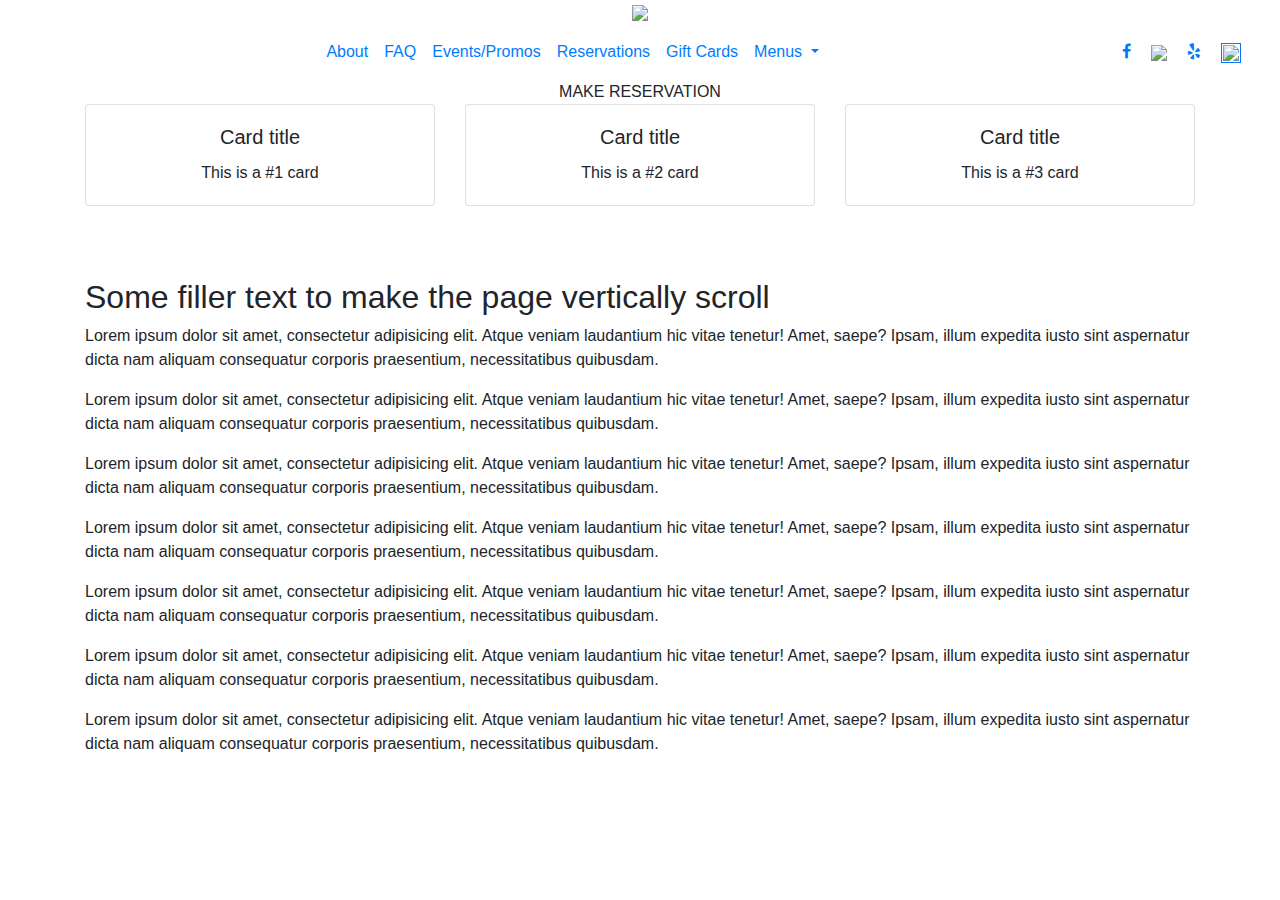
==== src/index.html @ a1e66634 "added 3 cards in a container" ====
<!doctype html>

<html lang="en">

<head>
    <meta charset="utf-8">
    <meta name="viewport" content="width=device-width, initial-scale=1, shrink-to-fit=no">

    <!-- Bootstrap CSS -->
    <link rel="stylesheet" href="https://maxcdn.bootstrapcdn.com/bootstrap/4.0.0/css/bootstrap.min.css" integrity="sha384-Gn5384xqQ1aoWXA+058RXPxPg6fy4IWvTNh0E263XmFcJlSAwiGgFAW/dAiS6JXm" crossorigin="anonymous">

    <title>Bootstrap 4 Starter Template</title>
    <!-- My own CSS Sheets -->
    <link rel="stylesheet" href="https://github.com/emtom22/cs50/blob/master/game-parlour/src/css/styles.css">

    <!-- Social Medi Icons -->
    <link rel="stylesheet" href="https://cdnjs.cloudflare.com/ajax/libs/font-awesome/4.7.0/css/font-awesome.min.css">

    <!-- SEO Metadata -->
    <meta name="keywords" content="Games, Board games, board game cafe, mochi waffles, waffle sandwhiches, Kickstarter games" />
    <meta name="description" content="First Game Cafe in SF. Gather. Play. Eat." />

</head>

<body>
    <div class="container-fluid" id="above-fold">

        <div class="container-fluid text-center">
            <a href="#" class="navbar-left logo">
                <img src="https://ksr-ugc.imgix.net/assets/020/331/808/72a79cb0b4fe96b406550cc3c8fec7dc_original.jpg?crop=faces&w=1552&h=873&fit=crop&v=1519366454&auto=format&q=92&s=76406cc9d7a8f7b42cdf43269593a77e" height="180px"> </a>
        </div>
        <nav class="navbar navbar-expand-md sticky-top justify-content-center">
            <button class="navbar-toggler ml-1" type="button" data-toggle="collapse" data-target="#collapsingNavbar2">
        <span class="navbar-toggler-icon"></span>
    </button>
            <div class="navbar-collapse collapse justify-content-between align-items-center" id="collapsingNavbar2">
                <ul class="navbar-nav mx-auto text-sm-center">
                    <li class="nav-item">
                        <a class="nav-link" href="#">About</a>
                    </li>
                    <li class="nav-item">
                        <a class="nav-link" href="#">FAQ</a>
                    </li>
                    <a class="nav-link" href="#">Events/Promos</a>
                    </li>
                    <li class="nav-item">
                        <a class="nav-link" href="#">Reservations</a>
                    </li>
                    <li class="nav-item">
                        <a class="nav-link" href="#">Gift Cards</a>
                    </li>
                    <li class="nav-item dropdown">
                        <a class="nav-link dropdown-toggle" href="#" id="navbarDropdown" data-toggle="dropdown">
						Menus
					</a>
                        <div class="dropdown-menu text-center">
                            <a class="dropdown-item" href="#">Food Menu</a>
                            <a class="dropdown-item" href="#">Game Menu</a>
                        </div>
                    </li>
                </ul>
                <ul class="nav navbar-nav flex-row justify-content-center flex-nowrap">
                    <li class="nav-item"><a class="nav-link" href=""><i class="fa fa-facebook mr-1"></i></a> </li>
                    <!-- <li class="nav-item"><a class="nav-link" href=""><i class="fa fa-instagram mr-2"></i></a> </li> -->
                    <li class="nav-item">
                        <a class="nav-link" href=""><img class="mr-1" src="https://cdn.freebiesupply.com/images/large/2x/instagram-logo-gradient-transparent.png" height="20px"></a>
                    </li>
                    <li class="nav-item"><a class="nav-link" href=""><i class="fa fa-yelp mr-1"></i></a> </li>
                    <li class="nav-item">
                        <a class="nav-link" href=""><img src="https://user-images.githubusercontent.com/9140768/30163120-9bd90afe-938c-11e7-8141-4004c000eb27.png" height="20px" width="20px"></a>
                    </li>
                </ul>
            </div>
        </nav>

        <div class="col text-center">
            MAKE RESERVATION
        </div>
    </div>

    <div class="container">
        <div class="row">
            <div class="col">
                <div class="card mb-4">
                    <div class="card-body text-center">
                        <h5 class="card-title">Card title</h5>
                        <p class="card-text">This is a #1 card</p>
                    </div>
                </div>
            </div>
            <div class="col-xs-12 col-md-4">
                <div class="card mb-4">
                    <div class="card-body text-center">
                        <h5 class="card-title">Card title</h5>
                        <p class="card-text">This is a #2 card</p>
                    </div>
                </div>
            </div>
            <div class="col">
                <div class="card mb-4">
                    <div class="card-body text-center">
                        <h5 class="card-title">Card title</h5>
                        <p class="card-text">This is a #3 card</p>
                    </div>
                </div>
            </div>
        </div>
    </div>
    <!-- added for scrolling -->
    <div class="container py-5">
        <h2>Some filler text to make the page vertically scroll</h2>
        <p>Lorem ipsum dolor sit amet, consectetur adipisicing elit. Atque veniam laudantium hic vitae tenetur! Amet, saepe? Ipsam, illum expedita iusto sint aspernatur dicta nam aliquam consequatur corporis praesentium, necessitatibus quibusdam.
        </p>
        <p>Lorem ipsum dolor sit amet, consectetur adipisicing elit. Atque veniam laudantium hic vitae tenetur! Amet, saepe? Ipsam, illum expedita iusto sint aspernatur dicta nam aliquam consequatur corporis praesentium, necessitatibus quibusdam.
        </p>
        <p>Lorem ipsum dolor sit amet, consectetur adipisicing elit. Atque veniam laudantium hic vitae tenetur! Amet, saepe? Ipsam, illum expedita iusto sint aspernatur dicta nam aliquam consequatur corporis praesentium, necessitatibus quibusdam.
        </p>
        <p>Lorem ipsum dolor sit amet, consectetur adipisicing elit. Atque veniam laudantium hic vitae tenetur! Amet, saepe? Ipsam, illum expedita iusto sint aspernatur dicta nam aliquam consequatur corporis praesentium, necessitatibus quibusdam.
        </p>
        <p>Lorem ipsum dolor sit amet, consectetur adipisicing elit. Atque veniam laudantium hic vitae tenetur! Amet, saepe? Ipsam, illum expedita iusto sint aspernatur dicta nam aliquam consequatur corporis praesentium, necessitatibus quibusdam.
        </p>
        <p>Lorem ipsum dolor sit amet, consectetur adipisicing elit. Atque veniam laudantium hic vitae tenetur! Amet, saepe? Ipsam, illum expedita iusto sint aspernatur dicta nam aliquam consequatur corporis praesentium, necessitatibus quibusdam.
        </p>
        <p>Lorem ipsum dolor sit amet, consectetur adipisicing elit. Atque veniam laudantium hic vitae tenetur! Amet, saepe? Ipsam, illum expedita iusto sint aspernatur dicta nam aliquam consequatur corporis praesentium, necessitatibus quibusdam.
        </p>
    </div>

    <!-- Optional JavaScript -->
    <!-- jQuery first, then Popper.js, then Bootstrap JS -->
    <script src="https://code.jquery.com/jquery-3.2.1.slim.min.js" integrity="sha384-KJ3o2DKtIkvYIK3UENzmM7KCkRr/rE9/Qpg6aAZGJwFDMVNA/GpGFF93hXpG5KkN" crossorigin="anonymous">
    </script>
    <script src="https://cdnjs.cloudflare.com/ajax/libs/popper.js/1.12.9/umd/popper.min.js" integrity="sha384-ApNbgh9B+Y1QKtv3Rn7W3mgPxhU9K/ScQsAP7hUibX39j7fakFPskvXusvfa0b4Q" crossorigin="anonymous">
    </script>
    <script src="https://maxcdn.bootstrapcdn.com/bootstrap/4.0.0/js/bootstrap.min.js" integrity="sha384-JZR6Spejh4U02d8jOt6vLEHfe/JQGiRRSQQxSfFWpi1MquVdAyjUar5+76PVCmYl" crossorigin="anonymous">
    </script>
</body>
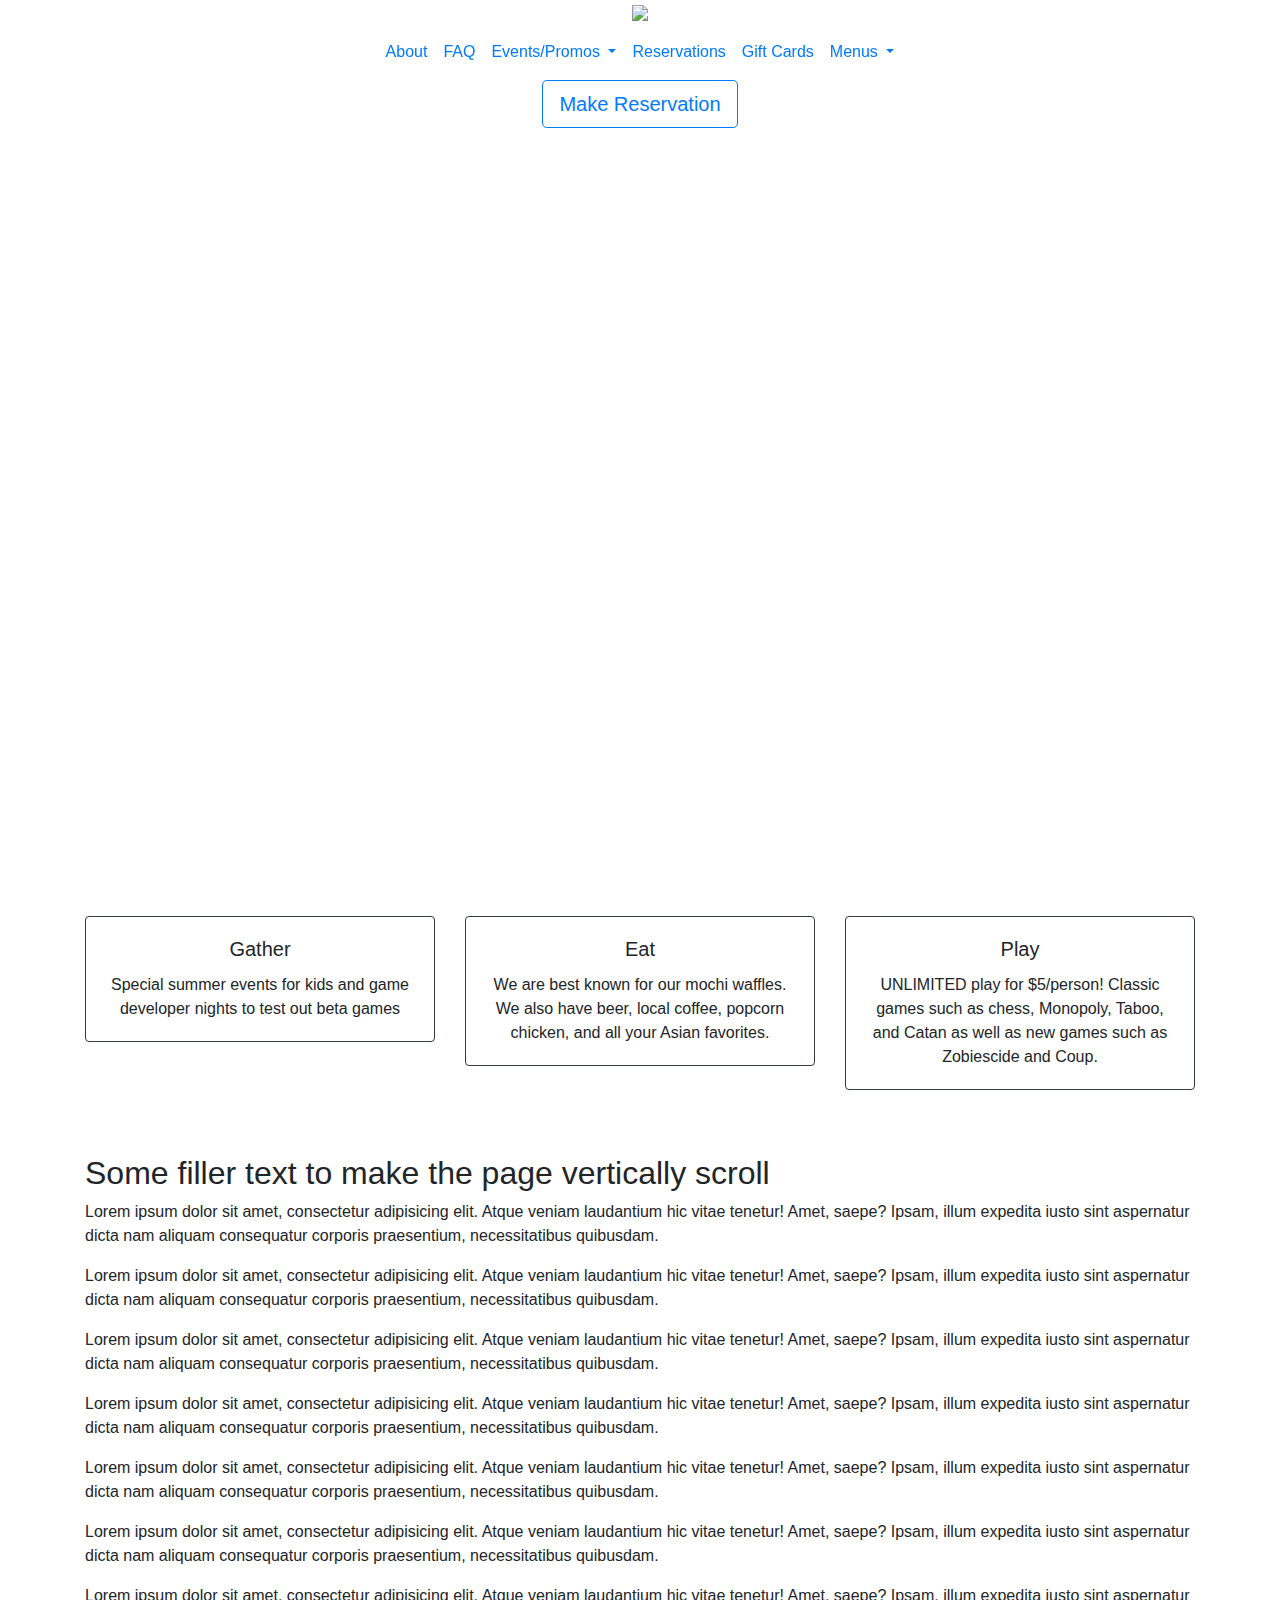
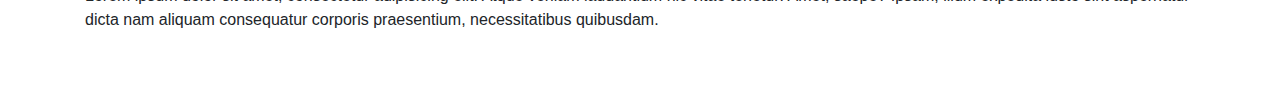
==== commit fd8fa1e1: "add border and corners to cards" ====
--- a/src/index.html
+++ b/src/index.html
@@ -7,41 +7,57 @@
     <meta name="viewport" content="width=device-width, initial-scale=1, shrink-to-fit=no">
 
     <!-- Bootstrap CSS -->
-    <link rel="stylesheet" href="https://maxcdn.bootstrapcdn.com/bootstrap/4.0.0/css/bootstrap.min.css" integrity="sha384-Gn5384xqQ1aoWXA+058RXPxPg6fy4IWvTNh0E263XmFcJlSAwiGgFAW/dAiS6JXm" crossorigin="anonymous">
+    <link rel="stylesheet" href="https://maxcdn.bootstrapcdn.com/bootstrap/4.0.0/css/bootstrap.min.css"
+        integrity="sha384-Gn5384xqQ1aoWXA+058RXPxPg6fy4IWvTNh0E263XmFcJlSAwiGgFAW/dAiS6JXm" crossorigin="anonymous">
 
     <title>Bootstrap 4 Starter Template</title>
     <!-- My own CSS Sheets -->
-    <link rel="stylesheet" href="https://github.com/emtom22/cs50/blob/master/game-parlour/src/css/styles.css">
+    <link rel="stylesheet" href="css/styles.css">
 
     <!-- Social Medi Icons -->
     <link rel="stylesheet" href="https://cdnjs.cloudflare.com/ajax/libs/font-awesome/4.7.0/css/font-awesome.min.css">
 
+    <!-- font type -->
+    <link rel="stylesheet" type="text/css"
+        href="//fonts.googleapis.com/css?family=Carrois+Gothic+SC:400|Oswald:700,400" />
+
     <!-- SEO Metadata -->
-    <meta name="keywords" content="Games, Board games, board game cafe, mochi waffles, waffle sandwhiches, Kickstarter games" />
+    <meta name="keywords"
+        content="Games, Board games, board game cafe, mochi waffles, waffle sandwhiches, Kickstarter games" />
     <meta name="description" content="First Game Cafe in SF. Gather. Play. Eat." />
 
 </head>
 
 <body>
+    <!-- Above the fold section -->
     <div class="container-fluid" id="above-fold">
 
+        <!-- Above-the-fold: Company logo section -->
         <div class="container-fluid text-center">
             <a href="#" class="navbar-left logo">
-                <img src="https://ksr-ugc.imgix.net/assets/020/331/808/72a79cb0b4fe96b406550cc3c8fec7dc_original.jpg?crop=faces&w=1552&h=873&fit=crop&v=1519366454&auto=format&q=92&s=76406cc9d7a8f7b42cdf43269593a77e" height="180px"> </a>
+                <img src="assets/logo2.png" height="220px"> </a>
         </div>
+        <!-- Above-the-fold: Navigation bar -->
         <nav class="navbar navbar-expand-md sticky-top justify-content-center">
-            <button class="navbar-toggler ml-1" type="button" data-toggle="collapse" data-target="#collapsingNavbar2">
-        <span class="navbar-toggler-icon"></span>
-    </button>
-            <div class="navbar-collapse collapse justify-content-between align-items-center" id="collapsingNavbar2">
+            <button class="navbar-toggler ml-1 toggle-button" type="button" data-toggle="collapse"
+                data-target="#navbarNav" aria-controls="navbarNav" aria-expanded="false" aria-label="Toggle navigation">
+                <span class="navbar-toggler-icon"></span>
+            </button>
+            <div class="navbar-collapse collapse justify-content-between align-items-center" id="navbarNav">
                 <ul class="navbar-nav mx-auto text-sm-center">
                     <li class="nav-item">
                         <a class="nav-link" href="#">About</a>
                     </li>
                     <li class="nav-item">
                         <a class="nav-link" href="#">FAQ</a>
-                    </li>
-                    <a class="nav-link" href="#">Events/Promos</a>
+                    <li class="nav-item dropdown">
+                        <a class="nav-link dropdown-toggle" href="#" id="navbarDropdown" data-toggle="dropdown">
+                            Events/Promos
+                        </a>
+                        <div class="dropdown-menu text-center">
+                            <a class="dropdown-item" href="#">After School Board Gamers Club (BGC)</a>
+                            <a class="dropdown-item" href="#">Game Developer's Night</a>
+                        </div>
                     </li>
                     <li class="nav-item">
                         <a class="nav-link" href="#">Reservations</a>
@@ -51,56 +67,70 @@
                     </li>
                     <li class="nav-item dropdown">
                         <a class="nav-link dropdown-toggle" href="#" id="navbarDropdown" data-toggle="dropdown">
-						Menus
-					</a>
+                            Menus
+                        </a>
                         <div class="dropdown-menu text-center">
                             <a class="dropdown-item" href="#">Food Menu</a>
                             <a class="dropdown-item" href="#">Game Menu</a>
                         </div>
                     </li>
                 </ul>
-                <ul class="nav navbar-nav flex-row justify-content-center flex-nowrap">
-                    <li class="nav-item"><a class="nav-link" href=""><i class="fa fa-facebook mr-1"></i></a> </li>
-                    <!-- <li class="nav-item"><a class="nav-link" href=""><i class="fa fa-instagram mr-2"></i></a> </li> -->
+                <!-- Above-the-fold: Social Media icons -->
+                <!-- <ul class="nav navbar-nav flex-row justify-content-center flex-nowrap">
+                    <li class="nav-item"><a class="nav-link" href="https://www.facebook.com/thegameparlourSF/"><i
+                                class="fa fa-facebook mr-1"></i></a> </li>
                     <li class="nav-item">
-                        <a class="nav-link" href=""><img class="mr-1" src="https://cdn.freebiesupply.com/images/large/2x/instagram-logo-gradient-transparent.png" height="20px"></a>
+                        <a class="nav-link" href="https://www.instagram.com/thegameparlourSF/"><img class="mr-1"
+                                src="assets/instagram-icon.png" height="20px"></a>
                     </li>
-                    <li class="nav-item"><a class="nav-link" href=""><i class="fa fa-yelp mr-1"></i></a> </li>
+                    <li class="nav-item"><a class="nav-link"
+                            href="https://www.yelp.com/biz/the-game-parlour-san-francisco"><i
+                                class="fa fa-yelp mr-1"></i></a> </li>
                     <li class="nav-item">
-                        <a class="nav-link" href=""><img src="https://user-images.githubusercontent.com/9140768/30163120-9bd90afe-938c-11e7-8141-4004c000eb27.png" height="20px" width="20px"></a>
+                        <a class="nav-link" href="https://boardgamegeek.com/collection/user/Thegameparlour"><img
+                                src="assets/bbg_icon.png" height="20px" width="20px"></a>
                     </li>
-                </ul>
+                </ul> -->
             </div>
         </nav>
+        <!-- Above-the-fold: Call to action button -->
+        <div class="test col text-center">
+            <button type="button" class="btn btn-lg btn-outline-primary">Make Reservation</button>
+        </div>
 
-        <div class="col text-center">
-            MAKE RESERVATION
-        </div>
     </div>
 
-    <div class="container">
-        <div class="row">
+    <!-- Main cards container -->
+    <div class="container mt-3">
+        <div class="row row-eq-height">
             <div class="col">
-                <div class="card mb-4">
+                <div class="card mb-3 rounded border-dark">
                     <div class="card-body text-center">
-                        <h5 class="card-title">Card title</h5>
-                        <p class="card-text">This is a #1 card</p>
+                        <h5 class="card-title">Gather</h5>
+                        <p class="card-text">Special summer events for kids and game developer nights
+                            to test out beta games
+                        </p>
                     </div>
                 </div>
             </div>
             <div class="col-xs-12 col-md-4">
-                <div class="card mb-4">
+                <div class="card mb-3 rounded border-dark">
                     <div class="card-body text-center">
-                        <h5 class="card-title">Card title</h5>
-                        <p class="card-text">This is a #2 card</p>
+                        <h5 class="card-title">Eat</h5>
+                        <p class="card-text">We are best known for our mochi waffles. We also have
+                            beer, local coffee, popcorn chicken, and all your Asian favorites.
+                        </p>
                     </div>
                 </div>
             </div>
             <div class="col">
-                <div class="card mb-4">
+                <div class="card mb-3 rounded border-dark">
                     <div class="card-body text-center">
-                        <h5 class="card-title">Card title</h5>
-                        <p class="card-text">This is a #3 card</p>
+                        <h5 class="card-title">Play</h5>
+                        <p class="card-text">UNLIMITED play for $5/person! Classic games such as
+                            chess, Monopoly, Taboo, and Catan as well as new games such as Zobiescide
+                            and Coup.
+                        </p>
                     </div>
                 </div>
             </div>
@@ -109,28 +139,48 @@
     <!-- added for scrolling -->
     <div class="container py-5">
         <h2>Some filler text to make the page vertically scroll</h2>
-        <p>Lorem ipsum dolor sit amet, consectetur adipisicing elit. Atque veniam laudantium hic vitae tenetur! Amet, saepe? Ipsam, illum expedita iusto sint aspernatur dicta nam aliquam consequatur corporis praesentium, necessitatibus quibusdam.
+        <p>Lorem ipsum dolor sit amet, consectetur adipisicing elit. Atque veniam laudantium hic vitae tenetur! Amet,
+            saepe? Ipsam, illum expedita iusto sint aspernatur dicta nam aliquam consequatur corporis praesentium,
+            necessitatibus quibusdam.
         </p>
-        <p>Lorem ipsum dolor sit amet, consectetur adipisicing elit. Atque veniam laudantium hic vitae tenetur! Amet, saepe? Ipsam, illum expedita iusto sint aspernatur dicta nam aliquam consequatur corporis praesentium, necessitatibus quibusdam.
+        <p>Lorem ipsum dolor sit amet, consectetur adipisicing elit. Atque veniam laudantium hic vitae tenetur! Amet,
+            saepe? Ipsam, illum expedita iusto sint aspernatur dicta nam aliquam consequatur corporis praesentium,
+            necessitatibus quibusdam.
         </p>
-        <p>Lorem ipsum dolor sit amet, consectetur adipisicing elit. Atque veniam laudantium hic vitae tenetur! Amet, saepe? Ipsam, illum expedita iusto sint aspernatur dicta nam aliquam consequatur corporis praesentium, necessitatibus quibusdam.
+        <p>Lorem ipsum dolor sit amet, consectetur adipisicing elit. Atque veniam laudantium hic vitae tenetur! Amet,
+            saepe? Ipsam, illum expedita iusto sint aspernatur dicta nam aliquam consequatur corporis praesentium,
+            necessitatibus quibusdam.
         </p>
-        <p>Lorem ipsum dolor sit amet, consectetur adipisicing elit. Atque veniam laudantium hic vitae tenetur! Amet, saepe? Ipsam, illum expedita iusto sint aspernatur dicta nam aliquam consequatur corporis praesentium, necessitatibus quibusdam.
+        <p>Lorem ipsum dolor sit amet, consectetur adipisicing elit. Atque veniam laudantium hic vitae tenetur! Amet,
+            saepe? Ipsam, illum expedita iusto sint aspernatur dicta nam aliquam consequatur corporis praesentium,
+            necessitatibus quibusdam.
         </p>
-        <p>Lorem ipsum dolor sit amet, consectetur adipisicing elit. Atque veniam laudantium hic vitae tenetur! Amet, saepe? Ipsam, illum expedita iusto sint aspernatur dicta nam aliquam consequatur corporis praesentium, necessitatibus quibusdam.
+        <p>Lorem ipsum dolor sit amet, consectetur adipisicing elit. Atque veniam laudantium hic vitae tenetur! Amet,
+            saepe? Ipsam, illum expedita iusto sint aspernatur dicta nam aliquam consequatur corporis praesentium,
+            necessitatibus quibusdam.
         </p>
-        <p>Lorem ipsum dolor sit amet, consectetur adipisicing elit. Atque veniam laudantium hic vitae tenetur! Amet, saepe? Ipsam, illum expedita iusto sint aspernatur dicta nam aliquam consequatur corporis praesentium, necessitatibus quibusdam.
+        <p>Lorem ipsum dolor sit amet, consectetur adipisicing elit. Atque veniam laudantium hic vitae tenetur! Amet,
+            saepe? Ipsam, illum expedita iusto sint aspernatur dicta nam aliquam consequatur corporis praesentium,
+            necessitatibus quibusdam.
         </p>
-        <p>Lorem ipsum dolor sit amet, consectetur adipisicing elit. Atque veniam laudantium hic vitae tenetur! Amet, saepe? Ipsam, illum expedita iusto sint aspernatur dicta nam aliquam consequatur corporis praesentium, necessitatibus quibusdam.
+        <p>Lorem ipsum dolor sit amet, consectetur adipisicing elit. Atque veniam laudantium hic vitae tenetur! Amet,
+            saepe? Ipsam, illum expedita iusto sint aspernatur dicta nam aliquam consequatur corporis praesentium,
+            necessitatibus quibusdam.
         </p>
     </div>
 
     <!-- Optional JavaScript -->
     <!-- jQuery first, then Popper.js, then Bootstrap JS -->
-    <script src="https://code.jquery.com/jquery-3.2.1.slim.min.js" integrity="sha384-KJ3o2DKtIkvYIK3UENzmM7KCkRr/rE9/Qpg6aAZGJwFDMVNA/GpGFF93hXpG5KkN" crossorigin="anonymous">
+    <script src="https://code.jquery.com/jquery-3.2.1.slim.min.js"
+        integrity="sha384-KJ3o2DKtIkvYIK3UENzmM7KCkRr/rE9/Qpg6aAZGJwFDMVNA/GpGFF93hXpG5KkN" crossorigin="anonymous">
     </script>
-    <script src="https://cdnjs.cloudflare.com/ajax/libs/popper.js/1.12.9/umd/popper.min.js" integrity="sha384-ApNbgh9B+Y1QKtv3Rn7W3mgPxhU9K/ScQsAP7hUibX39j7fakFPskvXusvfa0b4Q" crossorigin="anonymous">
+    <script src="https://cdnjs.cloudflare.com/ajax/libs/popper.js/1.12.9/umd/popper.min.js"
+        integrity="sha384-ApNbgh9B+Y1QKtv3Rn7W3mgPxhU9K/ScQsAP7hUibX39j7fakFPskvXusvfa0b4Q" crossorigin="anonymous">
     </script>
-    <script src="https://maxcdn.bootstrapcdn.com/bootstrap/4.0.0/js/bootstrap.min.js" integrity="sha384-JZR6Spejh4U02d8jOt6vLEHfe/JQGiRRSQQxSfFWpi1MquVdAyjUar5+76PVCmYl" crossorigin="anonymous">
+    <script src="https://maxcdn.bootstrapcdn.com/bootstrap/4.0.0/js/bootstrap.min.js"
+        integrity="sha384-JZR6Spejh4U02d8jOt6vLEHfe/JQGiRRSQQxSfFWpi1MquVdAyjUar5+76PVCmYl" crossorigin="anonymous">
     </script>
-</body>
+
+    <!-- My own JavaScript -->
+    <script src="js/script.js"></script>
+</body>--- a/src/css/styles.css
+++ b/src/css/styles.css
@@ -0,0 +1,17 @@
+.fa-facebook{
+  color: 3b5998;
+}
+
+.fa-instagram{
+  color: ffffff;
+}
+
+.fa-yelp{
+  color: af0606;
+}
+
+#above-fold{
+  height: 900px;
+  background: url("https://cdn.vox-cdn.com/thumbor/iTpB5vHyripf0V7HuIxKfSlfGRo=/0x0:960x719/1200x800/filters:focal(404x284:556x436)/cdn.vox-cdn.com/uploads/chorus_image/image/59620787/31870749_1145783728897247_5848547680967458816_n.0.jpg");
+  background-size: 100% 100%;
+}
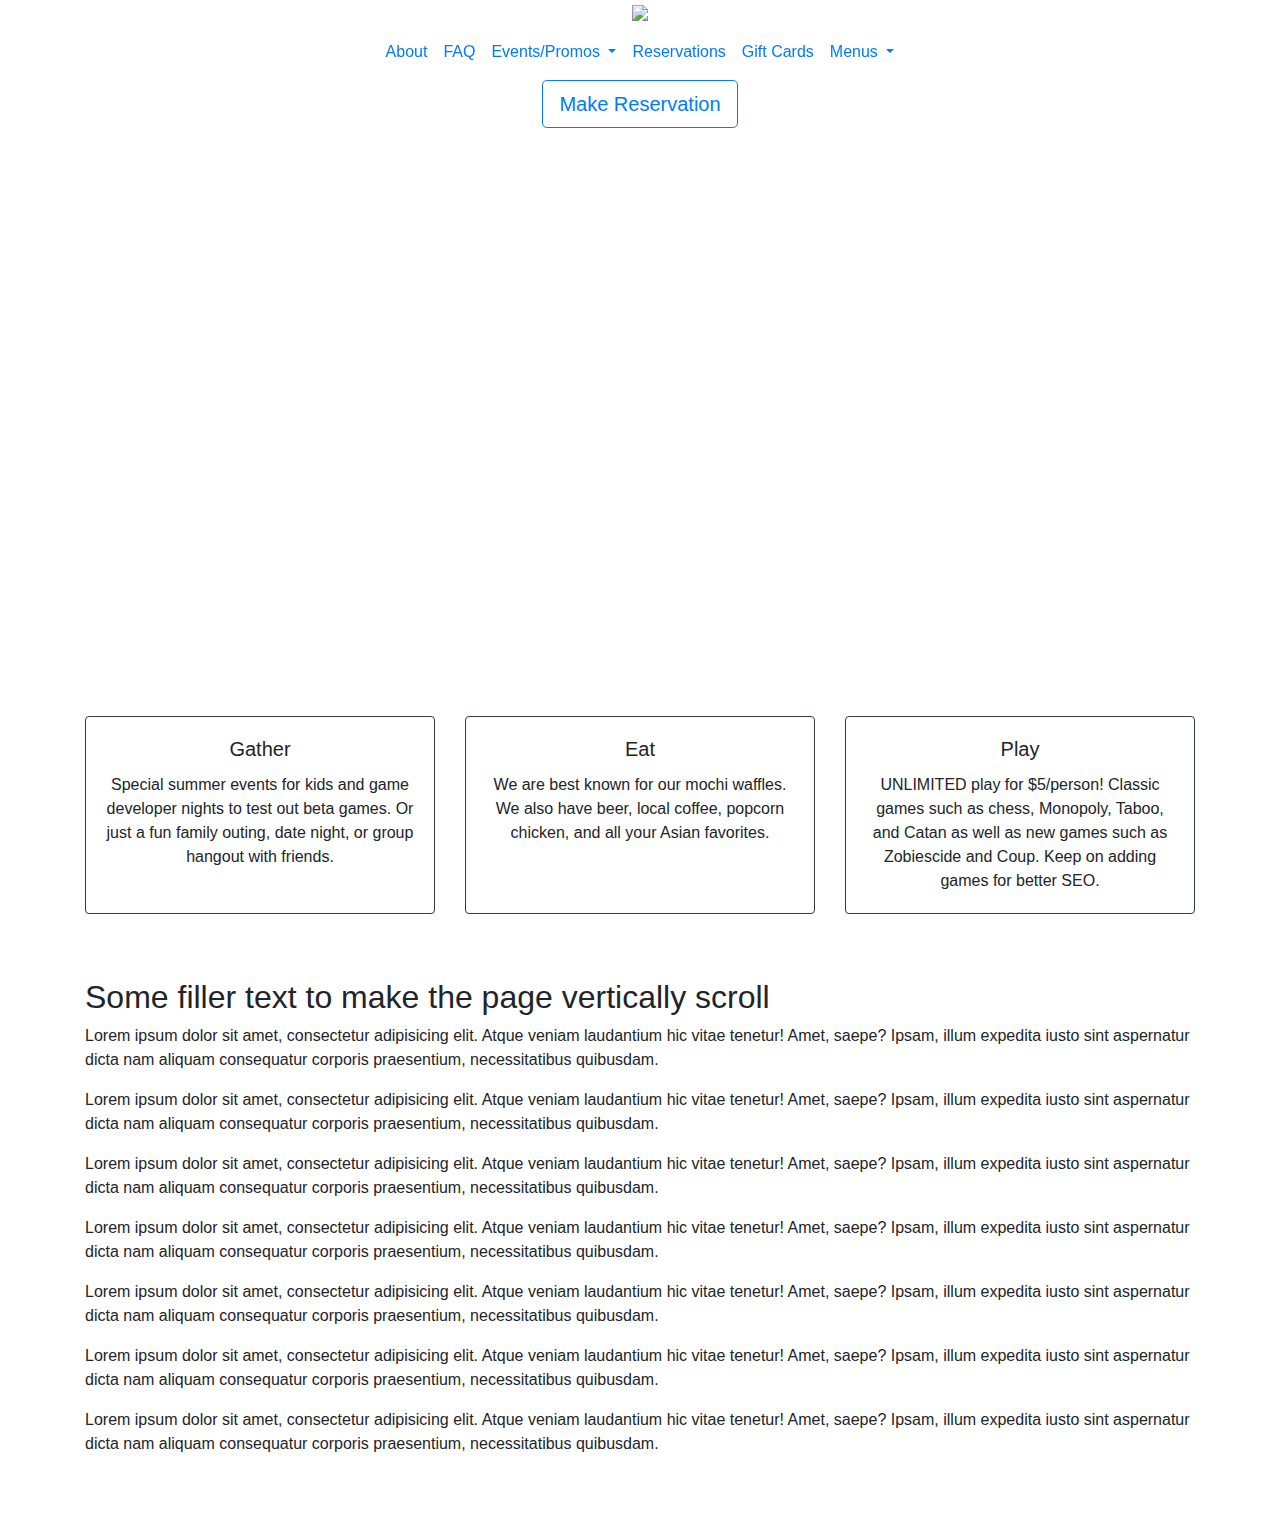
==== commit 7aba5b6b: "finished card layout v1 with no image" ====
--- a/src/index.html
+++ b/src/index.html
@@ -102,18 +102,19 @@
 
     <!-- Main cards container -->
     <div class="container mt-3">
-        <div class="row row-eq-height">
-            <div class="col">
-                <div class="card mb-3 rounded border-dark">
+        <div class="row">
+            <div class="col d-flex align-items-stretch">
+                <div class="card mb-3 rounded border-dark card-gather">
                     <div class="card-body text-center">
                         <h5 class="card-title">Gather</h5>
                         <p class="card-text">Special summer events for kids and game developer nights
-                            to test out beta games
+                            to test out beta games. Or just a fun family outing, date night, or group
+                            hangout with friends.
                         </p>
                     </div>
                 </div>
             </div>
-            <div class="col-xs-12 col-md-4">
+            <div class="col-xs-12 col-md-4 d-flex align-items-stretch">
                 <div class="card mb-3 rounded border-dark">
                     <div class="card-body text-center">
                         <h5 class="card-title">Eat</h5>
@@ -129,7 +130,7 @@
                         <h5 class="card-title">Play</h5>
                         <p class="card-text">UNLIMITED play for $5/person! Classic games such as
                             chess, Monopoly, Taboo, and Catan as well as new games such as Zobiescide
-                            and Coup.
+                            and Coup. Keep on adding games for better SEO.
                         </p>
                     </div>
                 </div>
--- a/src/css/styles.css
+++ b/src/css/styles.css
@@ -10,8 +10,46 @@
   color: af0606;
 }
 
-#above-fold{
-  height: 900px;
-  background: url("https://cdn.vox-cdn.com/thumbor/iTpB5vHyripf0V7HuIxKfSlfGRo=/0x0:960x719/1200x800/filters:focal(404x284:556x436)/cdn.vox-cdn.com/uploads/chorus_image/image/59620787/31870749_1145783728897247_5848547680967458816_n.0.jpg");
+.card-gather{
+  /* background-color: red; */
+}
+
+.toggle-button{
+  /* background-color: black; */
+  background-image: url("../assets/logo.png");
   background-size: 100% 100%;
+
+  /* color: black; */
 }
+
+/* @media(min-width:576px){ */
+  #above-fold{
+    height: 500px;
+    background: url("../assets/game-parlour.jpg");
+    background-size: 100% 100%;
+  }
+/* } */
+ 
+@media(min-width:900px){
+  #above-fold{
+    height: 700px;
+    background: url("../assets/game-parlour-wall.jpg");
+    background-size: 100% 100%;
+  }
+}
+.position-absolute {
+  bottom: 10%;
+  margin-left: auto;
+  margin-right: auto;
+  left: 0;
+  right: 0;
+}
+.test {
+  position: relative;
+  bottom: 0;
+  /* margin-top: 20%; */
+  margin-left: auto;
+  margin-right: auto;
+  left: 0;
+  right: 0;
+}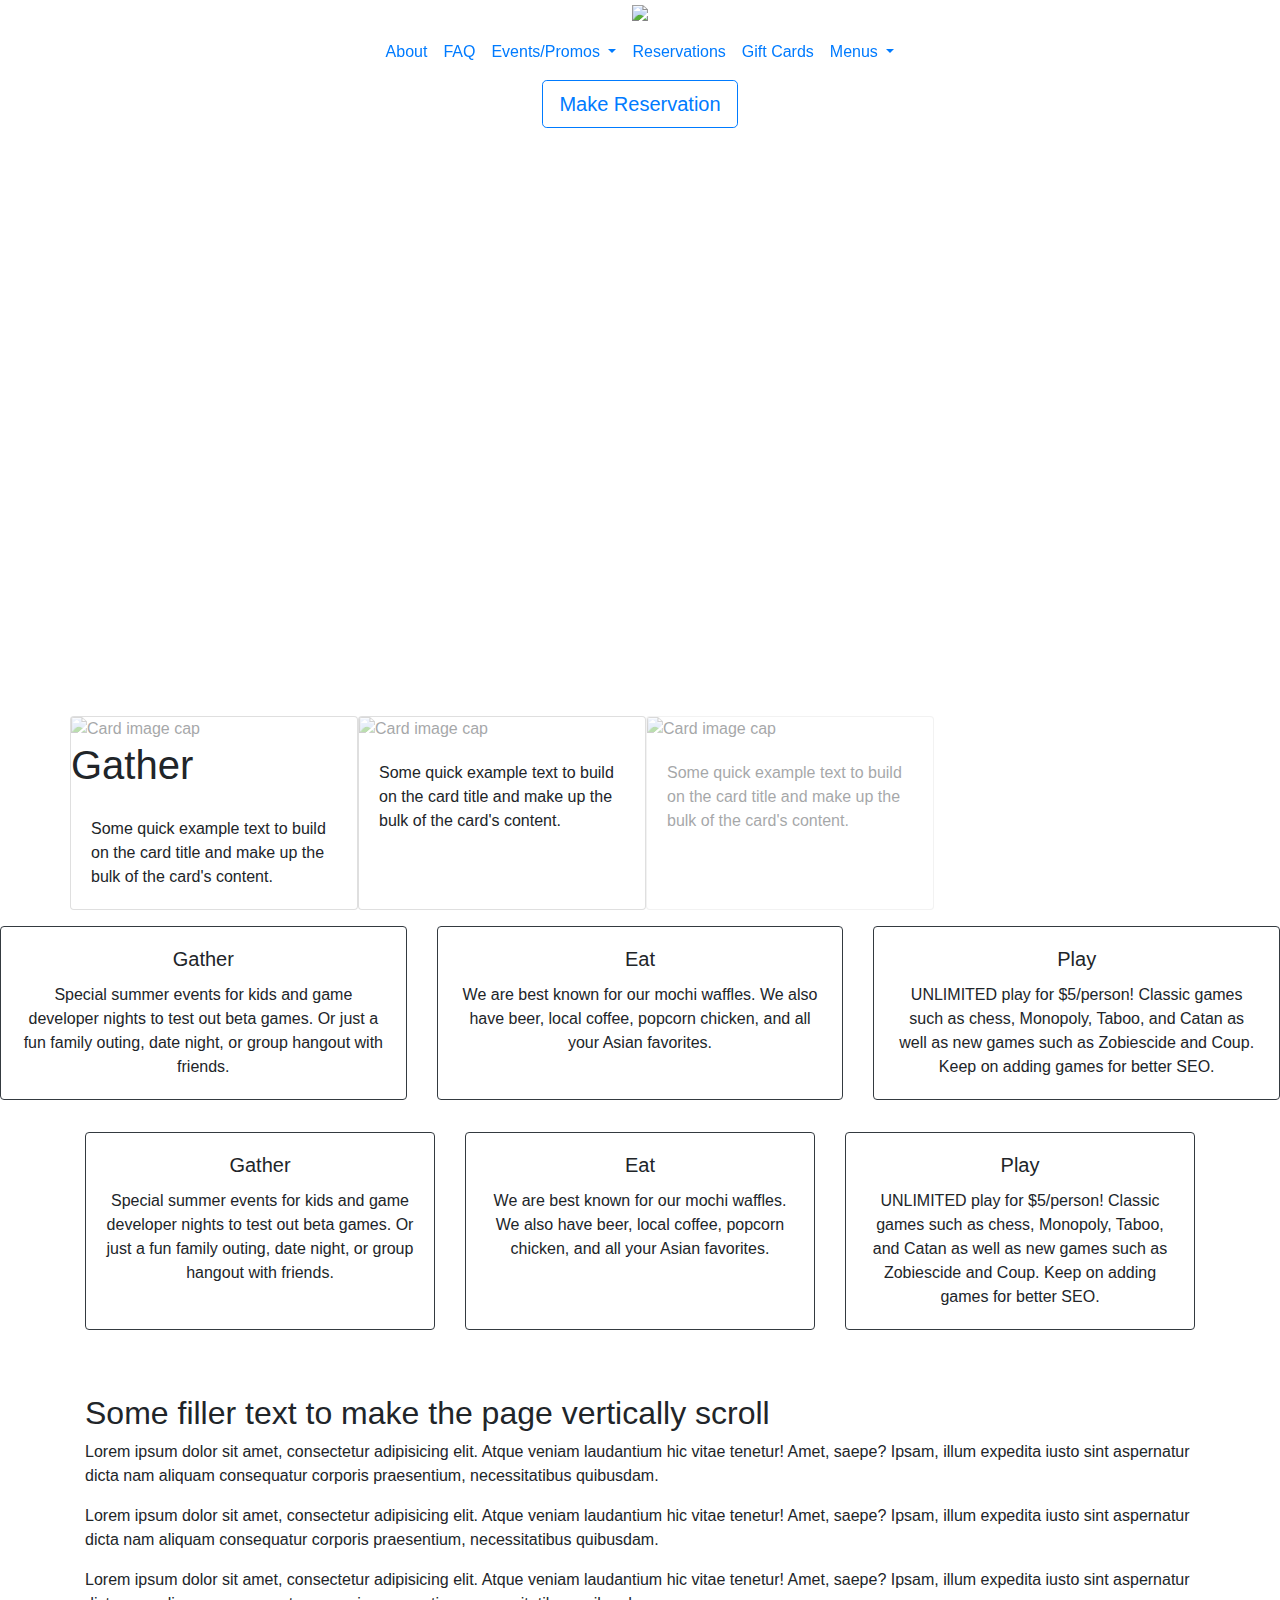
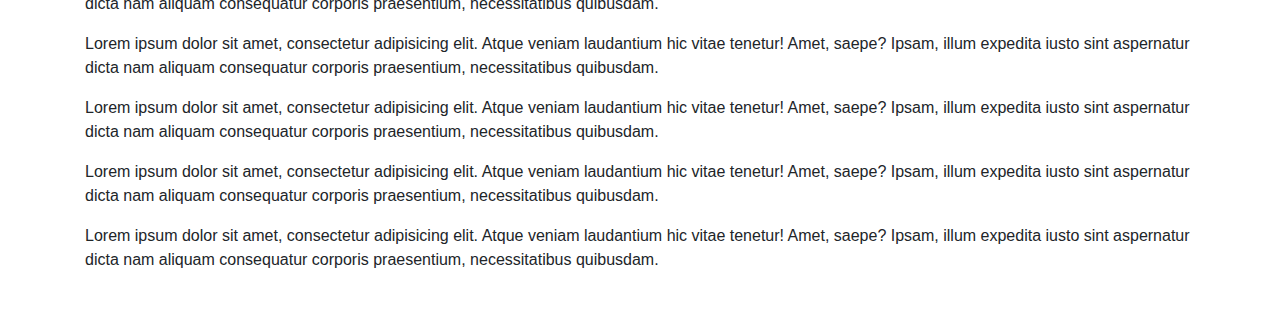
==== commit d773edaf: "added additional card-deck layout" ====
--- a/src/index.html
+++ b/src/index.html
@@ -101,6 +101,63 @@
     </div>
 
     <!-- Main cards container -->
+    <div class="container mt-3">
+        <div class="row">
+            <div class="card" style="width: 18rem;">
+                <img class="card-img-top card-faded" src="assets/logo.png" alt="Card image cap">
+                <h1>Gather</h1>
+                <div class="card-body">
+                    <p class="card-text">Some quick example text to build on the card title and make up the bulk of the
+                        card's content.</p>
+                </div>
+            </div>
+            <div class="card" style="width: 18rem;">
+                <img class="card-img-top card-faded" src="assets/logo.jpg" alt="Card image cap">
+                <div class="card-body">
+                    <p class="card-text">Some quick example text to build on the card title and make up the bulk of the
+                        card's content.</p>
+                </div>
+            </div>
+            <div class="card card-faded" style="width: 18rem;">
+                <img class="card-img-top" src="assets/logo.jpg" alt="Card image cap">
+                <div class="card-body">
+                    <p class="card-text">Some quick example text to build on the card title and make up the bulk of the
+                        card's content.</p>
+                </div>
+            </div>
+        </div>
+    </div>
+
+    <div class="card-deck mt-3">
+        <div class="card mb-3 rounded border-dark card-gather">
+            <div class="card-body text-center">
+                <h5 class="card-title">Gather</h5>
+                <p class="card-text">Special summer events for kids and game developer nights
+                    to test out beta games. Or just a fun family outing, date night, or group
+                    hangout with friends.
+                </p>
+            </div>
+        </div>
+        <div class="card mb-3 rounded border-dark">
+            <div class="card-body text-center">
+                <h5 class="card-title">Eat</h5>
+                <p class="card-text">We are best known for our mochi waffles. We also have
+                    beer, local coffee, popcorn chicken, and all your Asian favorites.
+                </p>
+            </div>
+        </div>
+
+        <div class="card mb-3 rounded border-dark">
+            <div class="card-body text-center">
+                <h5 class="card-title">Play</h5>
+                <p class="card-text">UNLIMITED play for $5/person! Classic games such as
+                    chess, Monopoly, Taboo, and Catan as well as new games such as Zobiescide
+                    and Coup. Keep on adding games for better SEO.
+                </p>
+            </div>
+        </div>
+    </div>
+
     <div class="container mt-3">
         <div class="row">
             <div class="col d-flex align-items-stretch">
--- a/src/css/styles.css
+++ b/src/css/styles.css
@@ -12,6 +12,9 @@
 
 .card-gather{
   /* background-color: red; */
+}
+.card-faded{
+  opacity: .4;
 }
 
 .toggle-button{
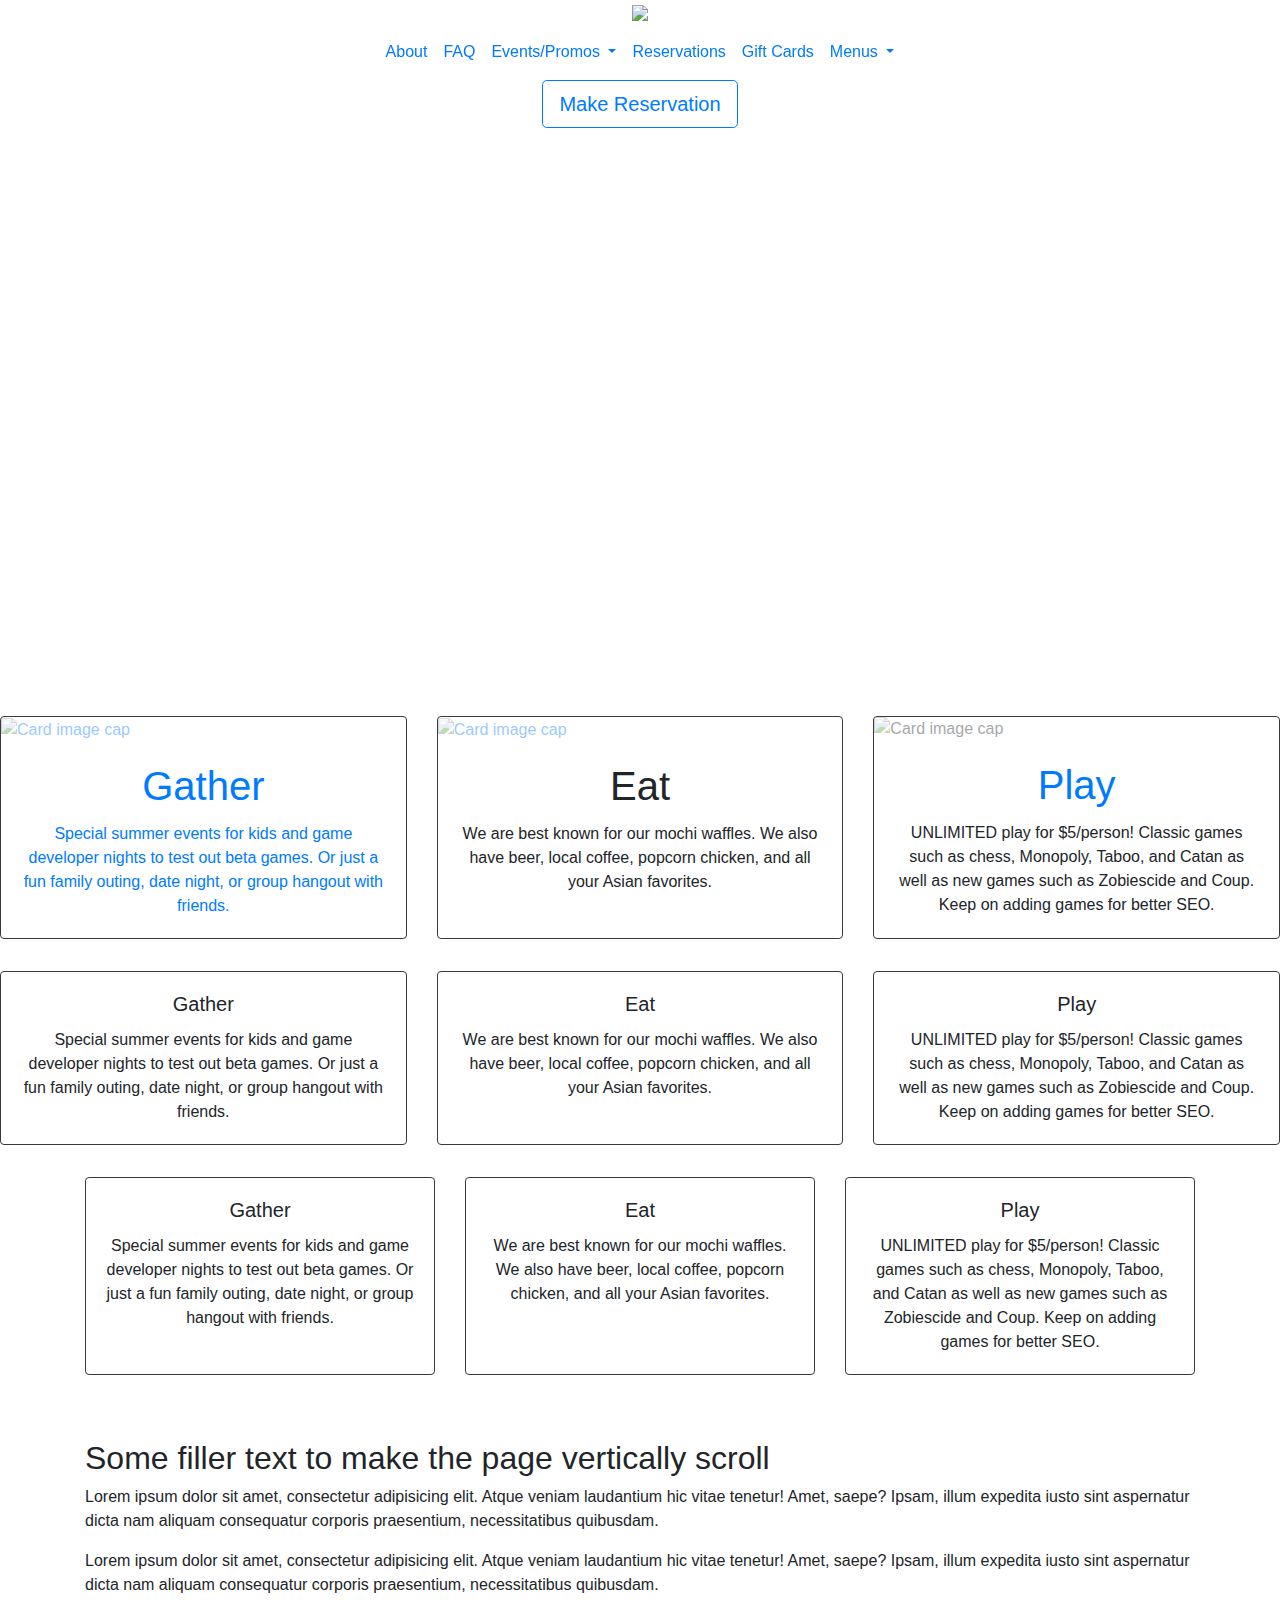
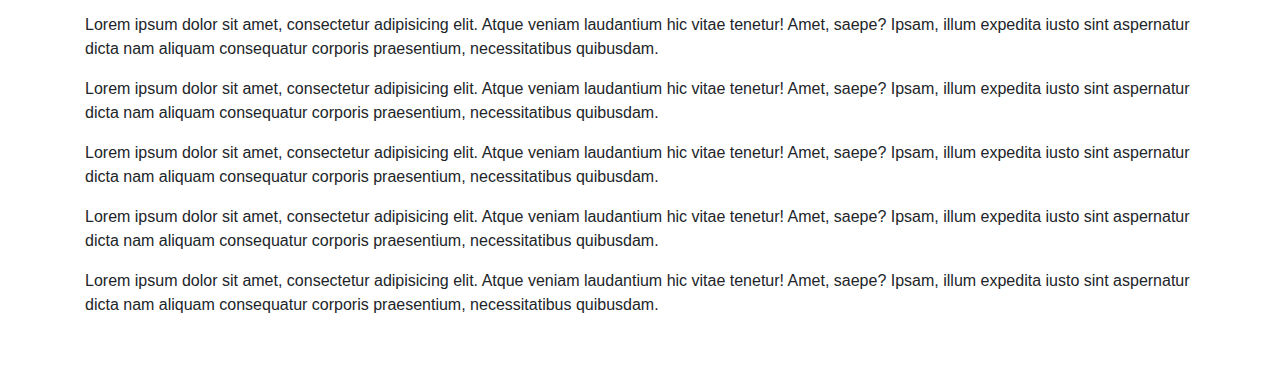
==== commit ee7c0a66: "added additonal card deck with pics + href" ====
--- a/src/index.html
+++ b/src/index.html
@@ -94,40 +94,58 @@
             </div>
         </nav>
         <!-- Above-the-fold: Call to action button -->
-        <div class="test col text-center">
+        <div class="col text-center">
             <button type="button" class="btn btn-lg btn-outline-primary">Make Reservation</button>
         </div>
 
     </div>
 
     <!-- Main cards container -->
-    <div class="container mt-3">
-        <div class="row">
-            <div class="card" style="width: 18rem;">
-                <img class="card-img-top card-faded" src="assets/logo.png" alt="Card image cap">
-                <h1>Gather</h1>
-                <div class="card-body">
-                    <p class="card-text">Some quick example text to build on the card title and make up the bulk of the
-                        card's content.</p>
-                </div>
-            </div>
-            <div class="card" style="width: 18rem;">
+
+    <!-- Background image cards -->
+    <div class="card-deck mt-3">
+            
+        <div class="card mb-3 rounded border-dark" style="width: 18rem;">
+                <a href="#">
+            <img class="card-img-top card-faded" src="assets/logo.jpg" alt="Card image cap">
+
+
+            <div class="card-body">
+                <h1 class="card-title text-center">Gather</h1>
+                <p class="card-text text-center">Special summer events for kids and game developer nights
+                    to test out beta games. Or just a fun family outing, date night, or group
+                    hangout with friends.</p>
+            </div>
+        </a>
+        </div>
+        
+
+        
+        <div class="card mb-3 rounded border-dark" style="width: 18rem;">
+            <a href="#">
                 <img class="card-img-top card-faded" src="assets/logo.jpg" alt="Card image cap">
-                <div class="card-body">
-                    <p class="card-text">Some quick example text to build on the card title and make up the bulk of the
-                        card's content.</p>
-                </div>
-            </div>
-            <div class="card card-faded" style="width: 18rem;">
-                <img class="card-img-top" src="assets/logo.jpg" alt="Card image cap">
-                <div class="card-body">
-                    <p class="card-text">Some quick example text to build on the card title and make up the bulk of the
-                        card's content.</p>
-                </div>
-            </div>
-        </div>
-    </div>
-
+        </a>
+            <div class="card-body">
+                <h1 class="card-title text-center">Eat</h1>
+                <p class="card-text text-center">We are best known for our mochi waffles. We also have
+                    beer, local coffee, popcorn chicken, and all your Asian favorites.</p>
+            </div>
+        </div>
+        <div class="card mb-3 rounded border-dark" style="width: 18rem;">
+            <img class="card-img-top card-faded" src="assets/logo.jpg" alt="Card image cap">
+
+            <div class="card-body">
+                <a href="#">
+                <h1 class="card-title text-center">Play</h1>
+            </a>
+                <p class="card-text text-center">UNLIMITED play for $5/person! Classic games such as
+                    chess, Monopoly, Taboo, and Catan as well as new games such as Zobiescide
+                    and Coup. Keep on adding games for better SEO.</p>
+            </div>
+        </div>
+    </div>
+
+    <!-- Card deck layout for automatic alignment of height and width -->
     <div class="card-deck mt-3">
         <div class="card mb-3 rounded border-dark card-gather">
             <div class="card-body text-center">
@@ -158,6 +176,7 @@
         </div>
     </div>
 
+    <!-- Custom card layout to allow full row width when small screen -->
     <div class="container mt-3">
         <div class="row">
             <div class="col d-flex align-items-stretch">
--- a/src/css/styles.css
+++ b/src/css/styles.css
@@ -14,7 +14,14 @@
   /* background-color: red; */
 }
 .card-faded{
-  opacity: .4;
+  opacity: 0.4;
+  filter: alpha(opacity=40); /* For IE8 and earlier */
+  /* background-size: 100% 100%; */
+}
+
+.card-faded:hover{
+  opacity: 1.0;
+  filter: alpha(opacity=100); /* For IE8 and earlier */
 }
 
 .toggle-button{
@@ -47,7 +54,7 @@
   left: 0;
   right: 0;
 }
-.test {
+/* .test {
   position: relative;
   bottom: 0;
   /* margin-top: 20%; */
@@ -55,4 +62,4 @@
   margin-right: auto;
   left: 0;
   right: 0;
-}+} */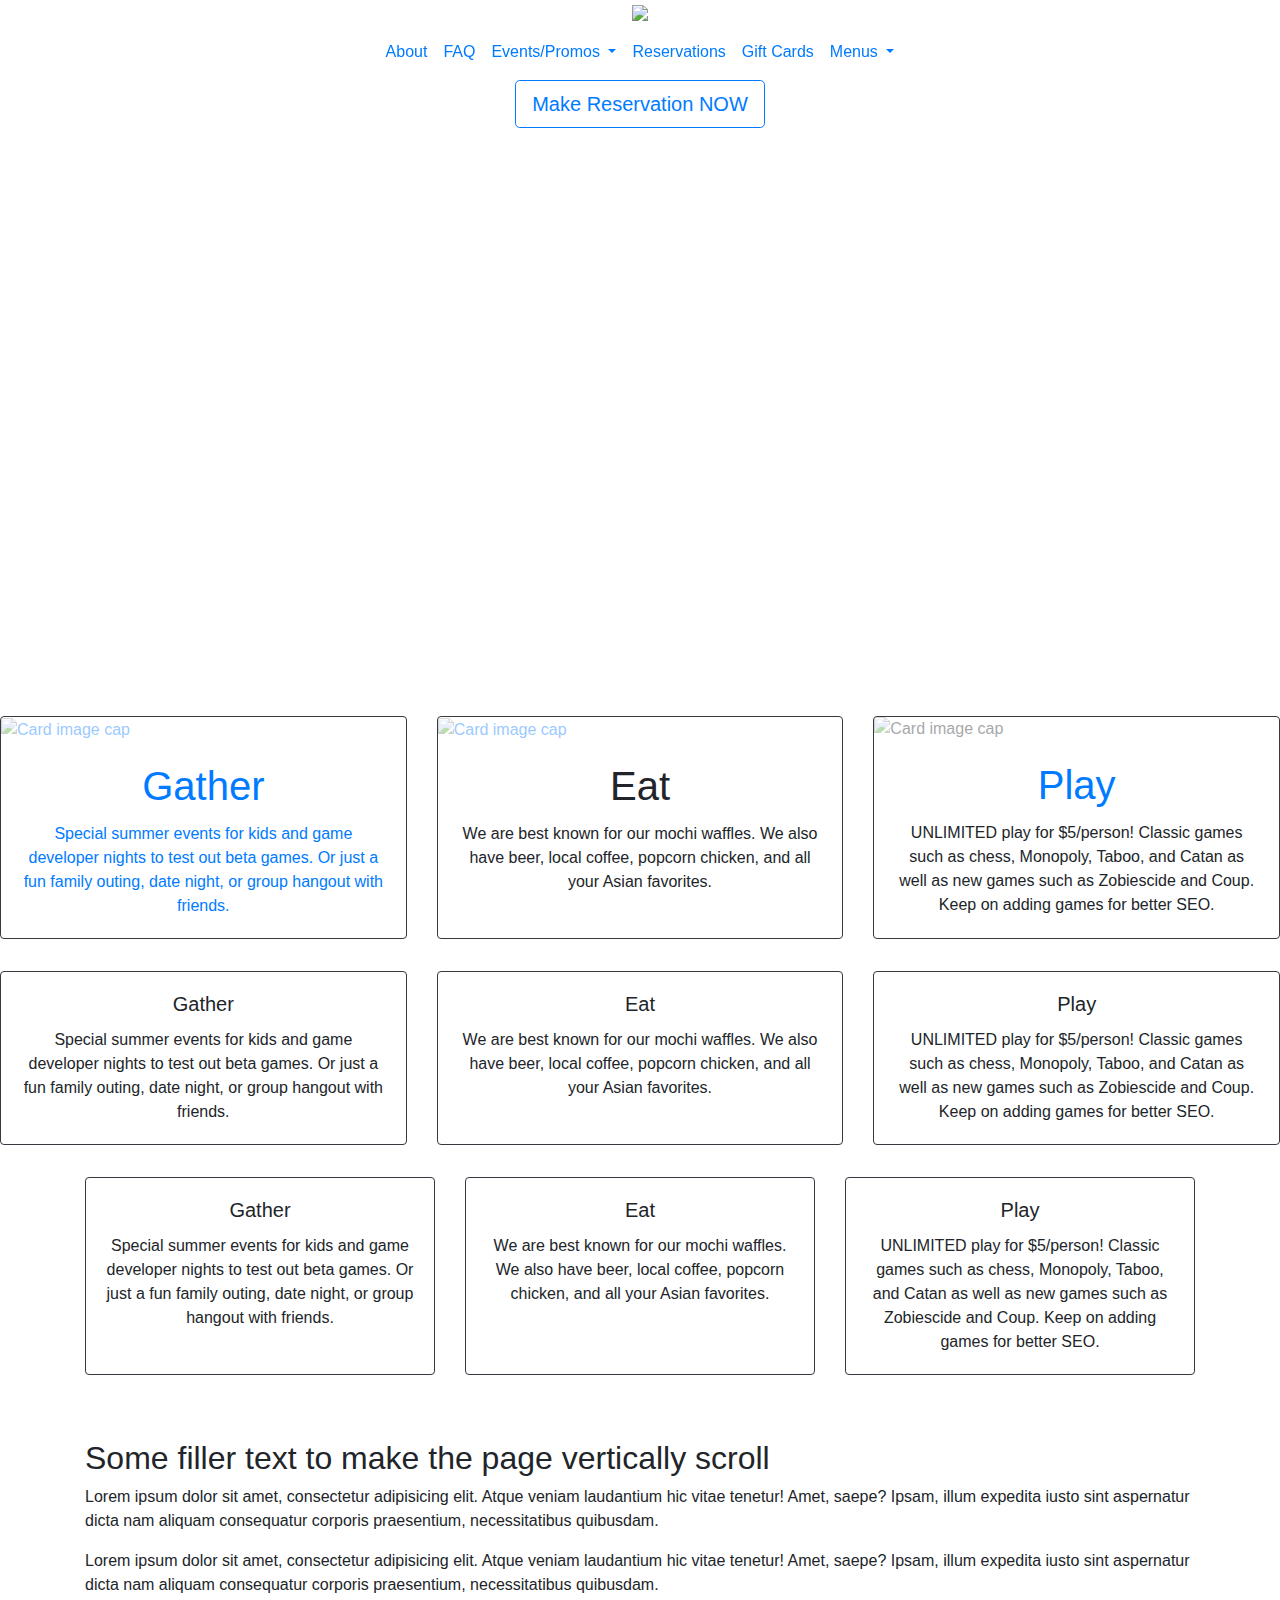
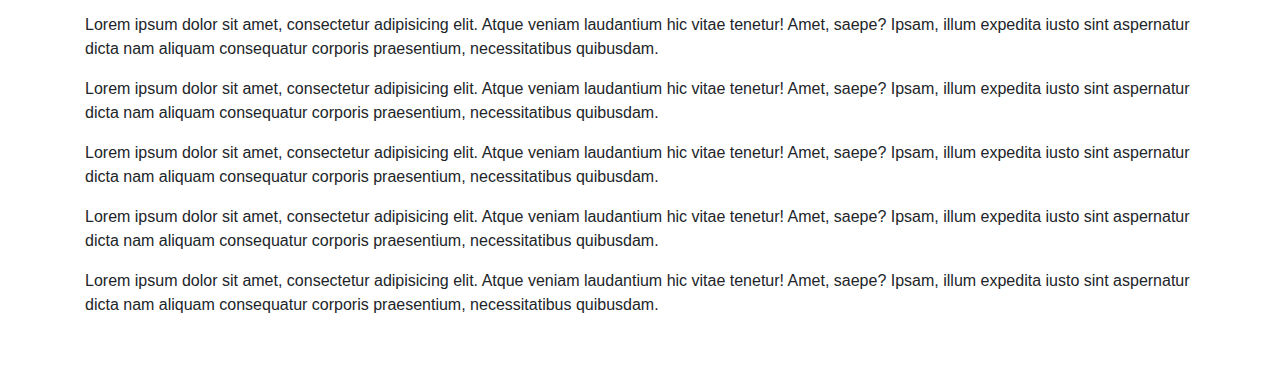
==== commit f6bf86f1: "testing branch push" ====
--- a/src/index.html
+++ b/src/index.html
@@ -95,7 +95,7 @@
         </nav>
         <!-- Above-the-fold: Call to action button -->
         <div class="col text-center">
-            <button type="button" class="btn btn-lg btn-outline-primary">Make Reservation</button>
+            <button type="button" class="btn btn-lg btn-outline-primary">Make Reservation NOW</button>
         </div>
 
     </div>
@@ -104,27 +104,27 @@
 
     <!-- Background image cards -->
     <div class="card-deck mt-3">
-            
-        <div class="card mb-3 rounded border-dark" style="width: 18rem;">
-                <a href="#">
-            <img class="card-img-top card-faded" src="assets/logo.jpg" alt="Card image cap">
-
-
-            <div class="card-body">
-                <h1 class="card-title text-center">Gather</h1>
-                <p class="card-text text-center">Special summer events for kids and game developer nights
-                    to test out beta games. Or just a fun family outing, date night, or group
-                    hangout with friends.</p>
-            </div>
-        </a>
-        </div>
-        
-
-        
+
         <div class="card mb-3 rounded border-dark" style="width: 18rem;">
             <a href="#">
                 <img class="card-img-top card-faded" src="assets/logo.jpg" alt="Card image cap">
-        </a>
+
+
+                <div class="card-body">
+                    <h1 class="card-title text-center">Gather</h1>
+                    <p class="card-text text-center">Special summer events for kids and game developer nights
+                        to test out beta games. Or just a fun family outing, date night, or group
+                        hangout with friends.</p>
+                </div>
+            </a>
+        </div>
+
+
+
+        <div class="card mb-3 rounded border-dark" style="width: 18rem;">
+            <a href="#">
+                <img class="card-img-top card-faded" src="assets/logo.jpg" alt="Card image cap">
+            </a>
             <div class="card-body">
                 <h1 class="card-title text-center">Eat</h1>
                 <p class="card-text text-center">We are best known for our mochi waffles. We also have
@@ -136,8 +136,8 @@
 
             <div class="card-body">
                 <a href="#">
-                <h1 class="card-title text-center">Play</h1>
-            </a>
+                    <h1 class="card-title text-center">Play</h1>
+                </a>
                 <p class="card-text text-center">UNLIMITED play for $5/person! Classic games such as
                     chess, Monopoly, Taboo, and Catan as well as new games such as Zobiescide
                     and Coup. Keep on adding games for better SEO.</p>
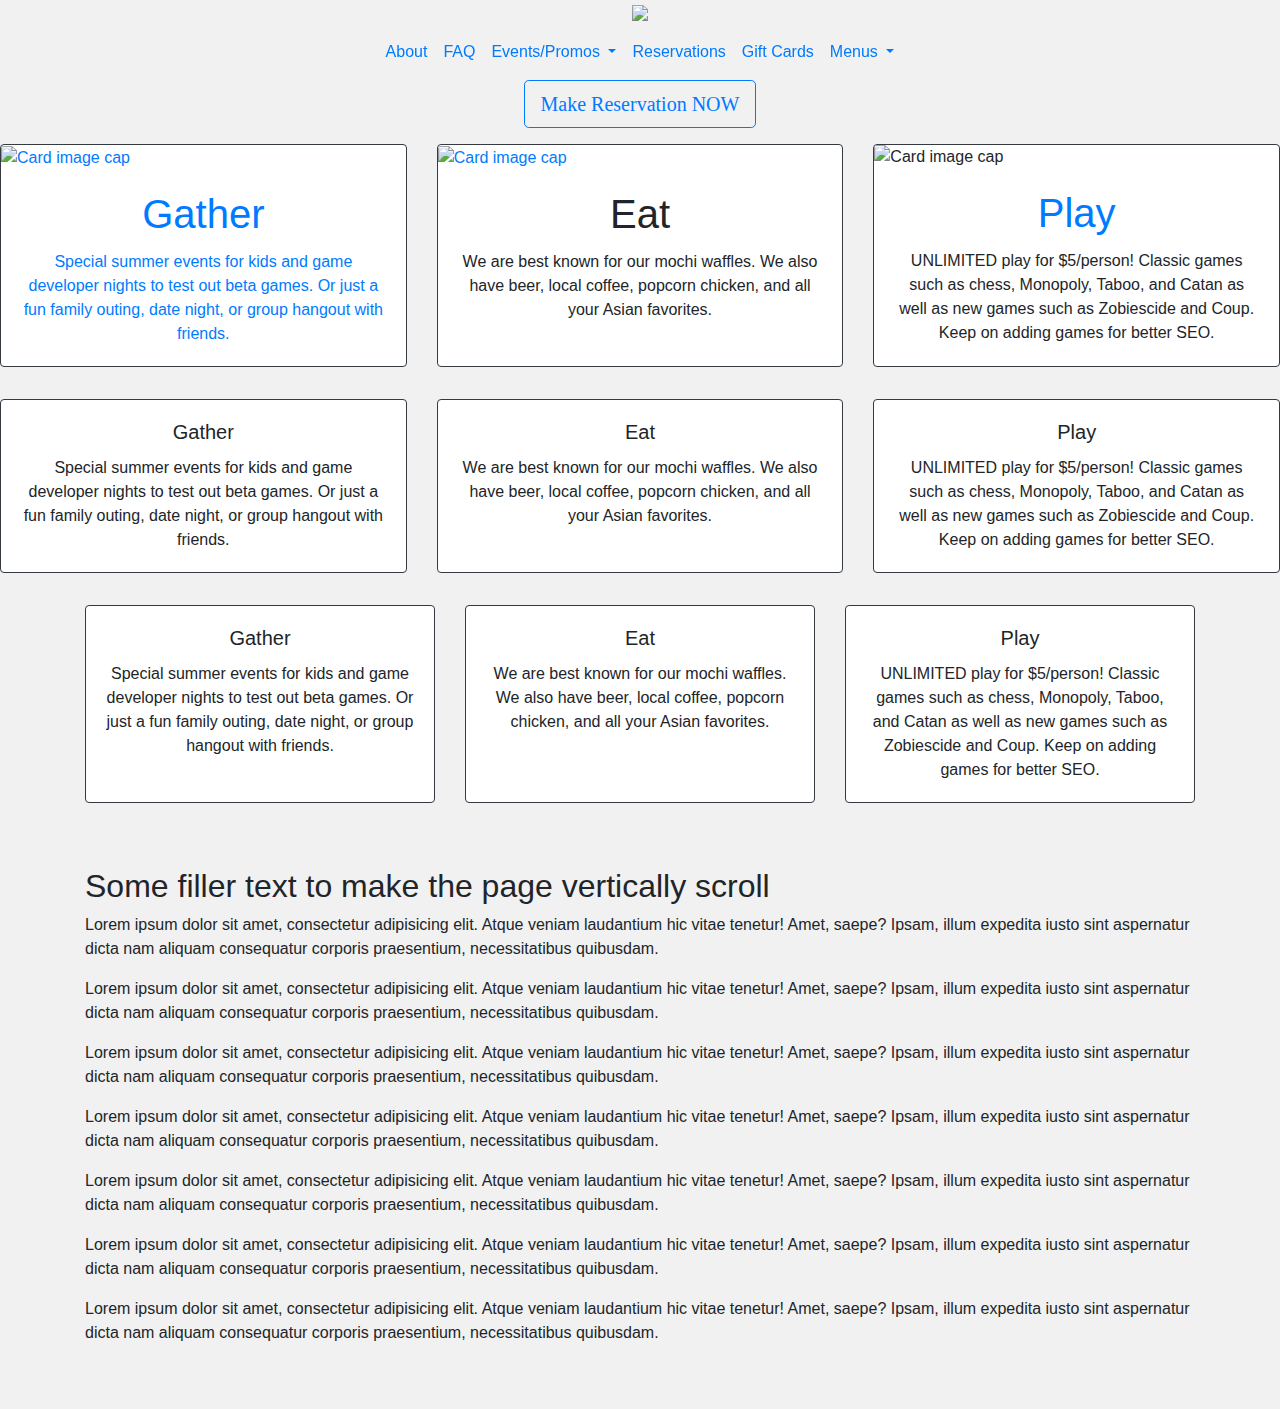
==== commit 62581c5d: "adding buggy multi-step contact form" ====
--- a/src/index.html
+++ b/src/index.html
@@ -12,7 +12,7 @@
 
     <title>Bootstrap 4 Starter Template</title>
     <!-- My own CSS Sheets -->
-    <link rel="stylesheet" href="css/styles.css">
+    <link rel="stylesheet" href="css/contact-styles.css">
 
     <!-- Social Medi Icons -->
     <link rel="stylesheet" href="https://cdnjs.cloudflare.com/ajax/libs/font-awesome/4.7.0/css/font-awesome.min.css">
@@ -60,7 +60,7 @@
                         </div>
                     </li>
                     <li class="nav-item">
-                        <a class="nav-link" href="#">Reservations</a>
+                        <a class="nav-link" href="contact-form.html">Reservations</a>
                     </li>
                     <li class="nav-item">
                         <a class="nav-link" href="#">Gift Cards</a>
@@ -259,5 +259,5 @@
     </script>
 
     <!-- My own JavaScript -->
-    <script src="js/script.js"></script>
+    <script src="js/contact-script.js"></script>
 </body>--- a/src/css/contact-styles.css
+++ b/src/css/contact-styles.css
@@ -0,0 +1,77 @@
+{
+    box-sizing: border-box;
+}
+
+body {
+    background-color: #f1f1f1;
+}
+
+#regForm {
+    background-color: #ffffff;
+    margin: 100px auto;
+    font-family: Raleway;
+    padding: 40px;
+    width: 70%;
+    min-width: 300px;
+}
+
+h1 {
+    text-align: center;
+}
+
+input {
+    padding: 10px;
+    width: 100%;
+    font-size: 17px;
+    font-family: Raleway;
+    border: 1px solid #aaaaaa;
+}
+
+/* Mark input boxes that gets an error on validation: */
+input.invalid {
+    background-color: #ffdddd;
+}
+
+/* Hide all steps by default: */
+.tab {
+    display: none;
+}
+
+button {
+    background-color: #4CAF50;
+    color: #ffffff;
+    border: none;
+    padding: 10px 20px;
+    font-size: 17px;
+    font-family: Raleway;
+    cursor: pointer;
+}
+
+button:hover {
+    opacity: 0.8;
+}
+
+#prevBtn {
+    background-color: #bbbbbb;
+}
+
+/* Make circles that indicate the steps of the form: */
+.step {
+    height: 15px;
+    width: 15px;
+    margin: 0 2px;
+    background-color: #bbbbbb;
+    border: none;
+    border-radius: 50%;
+    display: inline-block;
+    opacity: 0.5;
+}
+
+.step.active {
+    opacity: 1;
+}
+
+/* Mark the steps that are finished and valid: */
+.step.finish {
+    background-color: #4CAF50;
+}